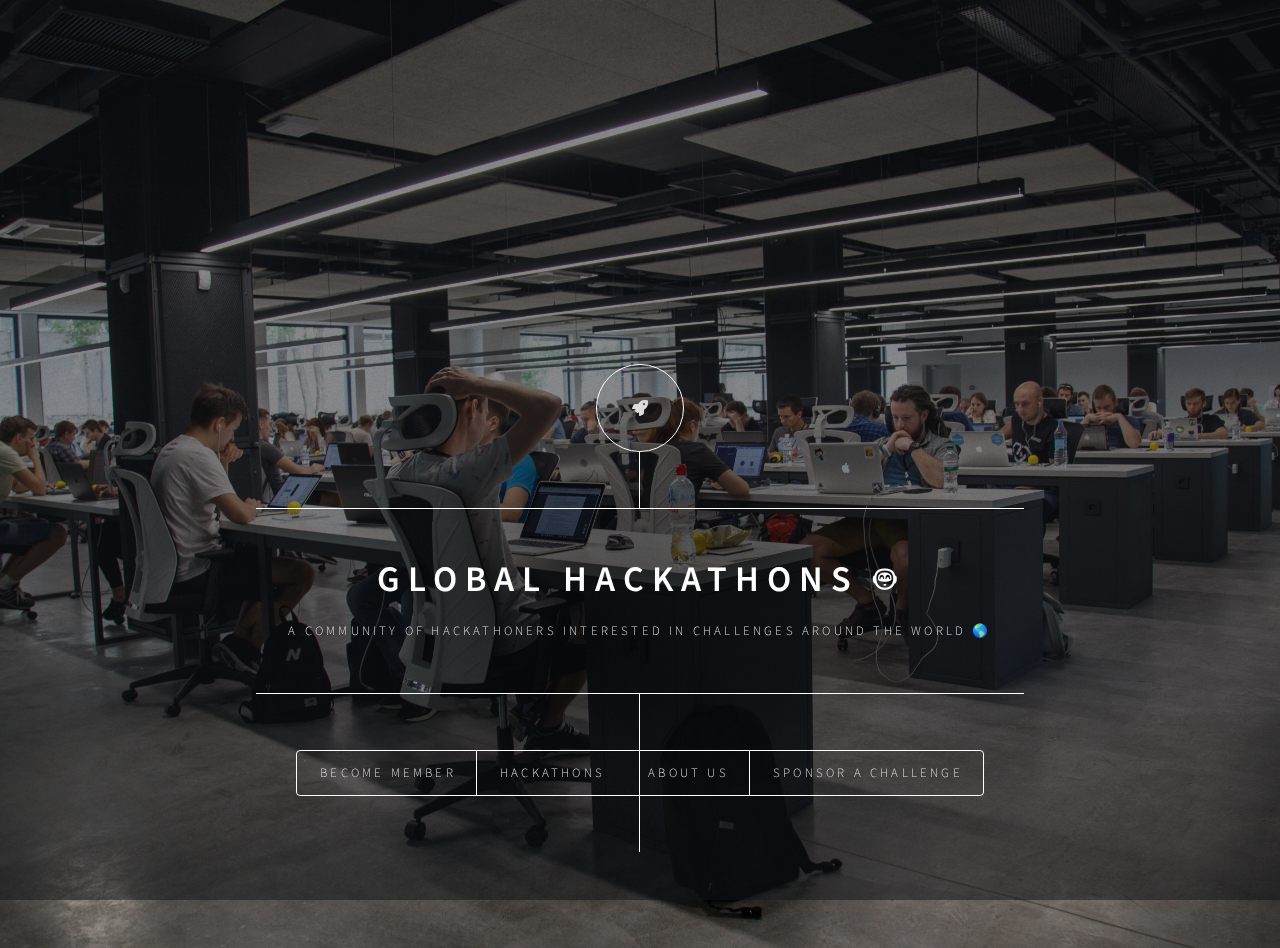
==== index.html @ 0a156c30 "Update index.html" ====
<!DOCTYPE HTML>
<html>
	<head>
		<!-- Global site tag (gtag.js) - Google Analytics -->
	<script async src="https://www.googletagmanager.com/gtag/js?id=UA-151783246-1"></script>
	<script>
	  window.dataLayer = window.dataLayer || [];
	  function gtag(){dataLayer.push(arguments);}
	  gtag('js', new Date());

	  gtag('config', 'UA-151783246-1');

	  analytics.js: ga('send', 'pageview', '/search_results.php?q=keyword');
	</script>

		<title>Global Hackathons 🤖  </title>
		<meta charset="utf-8" />
		<meta name="viewport" content="width=device-width, initial-scale=1, user-scalable=no" />
		<meta name="description" content="All the competitions, challenges & hackathons around the world in one place!🌎 Find a team or meet Winners and Finalists of multiple Hackathons!" />
		<meta name="keywords" content="Hackathons, Coding Competitions, COVID19, Virtual Assistant, Bot, Telemedicine, Disrupt Health, Doctors, Artificial Intelligence, AI, Hackathons 2020, Hackathons LATAM, Hackathons Australia, Hackathons Europe, Tech Crunch DisruptSF, Hackathons Silicon Valley" />
		<link rel="stylesheet" href="assets/css/main.css" />
		<noscript><link rel="stylesheet" href="assets/css/noscript.css" /></noscript>
	</head>
	<body class="is-preload">

		<!-- Wrapper -->
			<div id="wrapper">

				<!-- Header -->
					<header id="header">
						<div class="logo">
							<span class="fas fa-rocket"></span>
						</div>
						<div class="content">
							<div class="inner">
								<h1>Global Hackathons 🤖</h1>
								<p>A community of Hackathoners <a href="https://www.facebook.com/groups/globalhacks"></a>interested in challenges around the world 🌎</p>
							</div>
						</div>
						<nav>
							<ul>
						<li><a href="https://www.facebook.com/groups/globalhacks">Become Member</a></li>
								<li><a href="https://www.facebook.com/groups/globalhacks">Hackathons</a></li>
								<li><a href="https://github.com/leoaiassistant/globalhacks/blob/master/README.md">About Us</a></li>
								<li><a href="#">Sponsor a Challenge</a></li>
								
								<!--<li><a href="#elements">Elements</a></li>-->
							</ul>
						</nav>

					<!-- Main -->
				<div class="gcse-search"></div>

				<!-- Main -->


				<!-- Intro -->
				<meta name="viewport" content="width=device-width, initial-scale=1">
				<script async src="https://cse.google.com/cse.js?cx=007981595575303580710:fluyofbymts"></script>
				</div>

					</header>

<style>
.SearchBar {
     position: absolute;
     top: 355px;
     left: 575px;
}

.SearchBar input {
     height: 30px;
     width: 50px;
}	
</style>


				
				<!-- Footer -->
					<footer id="footer">
						<p class="copyright">&copy; Try our bot: <a href="#">Lorenzo</a>.</p>
					</footer>

			</div>

		<!-- BG -->
			<div id="bg"></div>

		<!-- Scripts -->
			<script src="assets/js/jquery.min.js"></script>
			<script src="assets/js/browser.min.js"></script>
			<script src="assets/js/breakpoints.min.js"></script>
			<script src="assets/js/util.js"></script>
			<script src="assets/js/main.js"></script>

	</body>
</html>
---- assets/css/main.css ----
@import url(fontawesome-all.min.css);
@import url("https://fonts.googleapis.com/css?family=Source+Sans+Pro:300italic,600italic,300,600");

/*
	Dimension by HTML5 UP
	html5up.net | @ajlkn
	Free for personal and commercial use under the CCA 3.0 license (html5up.net/license)
*/

html, body, div, span, applet, object,
iframe, h1, h2, h3, h4, h5, h6, p, blockquote,
pre, a, abbr, acronym, address, big, cite,
code, del, dfn, em, img, ins, kbd, q, s, samp,
small, strike, strong, sub, sup, tt, var, b,
u, i, center, dl, dt, dd, ol, ul, li, fieldset,
form, label, legend, table, caption, tbody,
tfoot, thead, tr, th, td, article, aside,
canvas, details, embed, figure, figcaption,
footer, header, hgroup, menu, nav, output, ruby,
section, summary, time, mark, audio, video {
	margin: 0;
	padding: 0;
	border: 0;
	font-size: 100%;
	font: inherit;
	vertical-align: baseline;}

article, aside, details, figcaption, figure,
footer, header, hgroup, menu, nav, section {
	display: block;}

body {
	line-height: 1;
}

ol, ul {
	list-style: none;
}

blockquote, q {
	quotes: none;
}

	blockquote:before, blockquote:after, q:before, q:after {
		content: '';
		content: none;
	}

table {
	border-collapse: collapse;
	border-spacing: 0;
}

body {
	-webkit-text-size-adjust: none;
}

mark {
	background-color: transparent;
	color: inherit;
}

input::-moz-focus-inner {
	border: 0;
	padding: 0;
}

input, select, textarea {
	-moz-appearance: none;
	-webkit-appearance: none;
	-ms-appearance: none;
	appearance: none;
}

/* Basic */

	@-ms-viewport {
		width: device-width;
	}

	@media screen and (max-width: 480px) {

		html, body {
			min-width: 320px;
		}

	}

	html {
		box-sizing: border-box;
	}

	*, *:before, *:after {
		box-sizing: inherit;
	}

	body {
		background: #1b1f22;
	}

		body.is-preload *, body.is-preload *:before, body.is-preload *:after {
			-moz-animation: none !important;
			-webkit-animation: none !important;
			-ms-animation: none !important;
			animation: none !important;
			-moz-transition: none !important;
			-webkit-transition: none !important;
			-ms-transition: none !important;
			transition: none !important;
		}

/* Type */

	html {
		font-size: 16pt;
	}

		@media screen and (max-width: 1680px) {

			html {
				font-size: 12pt;
			}

		}

		@media screen and (max-width: 736px) {

			html {
				font-size: 11pt;
			}

		}

		@media screen and (max-width: 360px) {

			html {
				font-size: 10pt;
			}

		}

	body, input, select, textarea {
		color: #DCDCDC;
		font-family: "Source Sans Pro", sans-serif;
		font-weight: 300;
		font-size: 1rem;
		line-height: 1.65;
	}

	a {
		-moz-transition: color 0.2s ease-in-out, background-color 0.2s ease-in-out, border-bottom-color 0.2s ease-in-out;
		-webkit-transition: color 0.2s ease-in-out, background-color 0.2s ease-in-out, border-bottom-color 0.2s ease-in-out;
		-ms-transition: color 0.2s ease-in-out, background-color 0.2s ease-in-out, border-bottom-color 0.2s ease-in-out;
		transition: color 0.2s ease-in-out, background-color 0.2s ease-in-out, border-bottom-color 0.2s ease-in-out;
		border-bottom: dotted 1px rgba(255, 255, 255, 0.5);
		text-decoration: none;
		color: inherit;
	}

		a:hover {
			border-bottom-color: transparent;
		}

	strong, b {
		color: #ffffff;
		font-weight: 600;
	}

	em, i {
		font-style: italic;
	}

	p {
		margin: 0 0 2rem 0;
	}

	h1, h2, h3, h4, h5, h6 {
		color: #ffffff;
		font-weight: 600;
		line-height: 1.5;
		margin: 0 0 1rem 0;
		text-transform: uppercase;
		letter-spacing: 0.2rem;
	}

		h1 a, h2 a, h3 a, h4 a, h5 a, h6 a {
			color: inherit;
			text-decoration: none;
		}

		h1.major, h2.major, h3.major, h4.major, h5.major, h6.major {
			border-bottom: solid 1px #ffffff;
			width: -moz-max-content;
			width: -webkit-max-content;
			width: -ms-max-content;
			width: max-content;
			padding-bottom: 0.5rem;
			margin: 0 0 2rem 0;
		}

	h1 {
		font-size: 2.25rem;
		line-height: 1.3;
		letter-spacing: 0.5rem;
	}

	h2 {
		font-size: 1.5rem;
		line-height: 1.4;
		letter-spacing: 0.5rem;
	}

	h3 {
		font-size: 1rem;
	}

	h4 {
		font-size: 0.8rem;
	}

	h5 {
		font-size: 0.7rem;
	}

	h6 {
		font-size: 0.6rem;
	}

	@media screen and (max-width: 736px) {

		h1 {
			font-size: 1.75rem;
			line-height: 1.4;
		}

		h2 {
			font-size: 1.25em;
			line-height: 1.5;
		}

	}

	sub {
		font-size: 0.8rem;
		position: relative;
		top: 0.5rem;
	}

	sup {
		font-size: 0.8rem;
		position: relative;
		top: -0.5rem;
	}

	blockquote {
		border-left: solid 4px #ffffff;
		font-style: italic;
		margin: 0 0 2rem 0;
		padding: 0.5rem 0 0.5rem 2rem;
	}

	code {
		background: rgba(255, 255, 255, 0.075);
		border-radius: 4px;
		font-family: "Courier New", monospace;
		font-size: 0.9rem;
		margin: 0 0.25rem;
		padding: 0.25rem 0.65rem;
	}

	pre {
		-webkit-overflow-scrolling: touch;
		font-family: "Courier New", monospace;
		font-size: 0.9rem;
		margin: 0 0 2rem 0;
	}

		pre code {
			display: block;
			line-height: 1.75;
			padding: 1rem 1.5rem;
			overflow-x: auto;
		}

	hr {
		border: 0;
		border-bottom: solid 1px #ffffff;
		margin: 2.75rem 0;
	}

	.align-left {
		text-align: left;
	}

	.align-center {
		text-align: center;
	}

	.align-right {
		text-align: right;
	}

/* Form */

	form {
		margin: 0 0 2rem 0;
	}

		form > :last-child {
			margin-bottom: 0;
		}

		form > .fields {
			display: -moz-flex;
			display: -webkit-flex;
			display: -ms-flex;
			display: flex;
			-moz-flex-wrap: wrap;
			-webkit-flex-wrap: wrap;
			-ms-flex-wrap: wrap;
			flex-wrap: wrap;
			width: calc(100% + 3rem);
			margin: -1.5rem 0 2rem -1.5rem;
		}

			form > .fields > .field {
				-moz-flex-grow: 0;
				-webkit-flex-grow: 0;
				-ms-flex-grow: 0;
				flex-grow: 0;
				-moz-flex-shrink: 0;
				-webkit-flex-shrink: 0;
				-ms-flex-shrink: 0;
				flex-shrink: 0;
				padding: 1.5rem 0 0 1.5rem;
				width: calc(100% - 1.5rem);
			}

				form > .fields > .field.half {
					width: calc(50% - 0.75rem);
				}

				form > .fields > .field.third {
					width: calc(100%/3 - 0.5rem);
				}

				form > .fields > .field.quarter {
					width: calc(25% - 0.375rem);
				}

		@media screen and (max-width: 480px) {

			form > .fields {
				width: calc(100% + 3rem);
				margin: -1.5rem 0 2rem -1.5rem;
			}

				form > .fields > .field {
					padding: 1.5rem 0 0 1.5rem;
					width: calc(100% - 1.5rem);
				}

					form > .fields > .field.half {
						width: calc(100% - 1.5rem);
					}

					form > .fields > .field.third {
						width: calc(100% - 1.5rem);
					}

					form > .fields > .field.quarter {
						width: calc(100% - 1.5rem);
					}

		}

	label {
		color: #ffffff;
		display: block;
		font-size: 0.8rem;
		font-weight: 300;
		letter-spacing: 0.2rem;
		line-height: 1.5;
		margin: 0 0 1rem 0;
		text-transform: uppercase;
	}

	input[type="text"],
	input[type="password"],
	input[type="email"],
	input[type="tel"],
	select,
	textarea {
		-moz-appearance: none;
		-webkit-appearance: none;
		-ms-appearance: none;
		appearance: none;
		-moz-transition: border-color 0.2s ease-in-out, box-shadow 0.2s ease-in-out, background-color 0.2s ease-in-out;
		-webkit-transition: border-color 0.2s ease-in-out, box-shadow 0.2s ease-in-out, background-color 0.2s ease-in-out;
		-ms-transition: border-color 0.2s ease-in-out, box-shadow 0.2s ease-in-out, background-color 0.2s ease-in-out;
		transition: border-color 0.2s ease-in-out, box-shadow 0.2s ease-in-out, background-color 0.2s ease-in-out;
		background-color: transparent;
		border-radius: 4px;
		border: solid 1px #ffffff;
		color: inherit;
		display: block;
		outline: 0;
		padding: 0 1rem;
		text-decoration: none;
		width: 100%;
	}

		input[type="text"]:invalid,
		input[type="password"]:invalid,
		input[type="email"]:invalid,
		input[type="tel"]:invalid,
		select:invalid,
		textarea:invalid {
			box-shadow: none;
		}

		input[type="text"]:focus,
		input[type="password"]:focus,
		input[type="email"]:focus,
		input[type="tel"]:focus,
		select:focus,
		textarea:focus {
			background: rgba(255, 255, 255, 0.075);
			border-color: #ffffff;
			box-shadow: 0 0 0 1px #ffffff;
		}

	select {
		background-image: url("data:image/svg+xml;charset=utf8,%3Csvg xmlns='http://www.w3.org/2000/svg' width='40' height='40' preserveAspectRatio='none' viewBox='0 0 40 40'%3E%3Cpath d='M9.4,12.3l10.4,10.4l10.4-10.4c0.2-0.2,0.5-0.4,0.9-0.4c0.3,0,0.6,0.1,0.9,0.4l3.3,3.3c0.2,0.2,0.4,0.5,0.4,0.9 c0,0.4-0.1,0.6-0.4,0.9L20.7,31.9c-0.2,0.2-0.5,0.4-0.9,0.4c-0.3,0-0.6-0.1-0.9-0.4L4.3,17.3c-0.2-0.2-0.4-0.5-0.4-0.9 c0-0.4,0.1-0.6,0.4-0.9l3.3-3.3c0.2-0.2,0.5-0.4,0.9-0.4S9.1,12.1,9.4,12.3z' fill='%23ffffff' /%3E%3C/svg%3E");
		background-size: 1.25rem;
		background-repeat: no-repeat;
		background-position: calc(100% - 1rem) center;
		height: 2.75rem;
		padding-right: 2.75rem;
		text-overflow: ellipsis;
	}

		select option {
			color: #ffffff;
			background: #1b1f22;
		}

		select:focus::-ms-value {
			background-color: transparent;
		}

		select::-ms-expand {
			display: none;
		}

	input[type="text"],
	input[type="password"],
	input[type="email"],
	select {
		height: 2.75rem;
	}

	textarea {
		padding: 0.75rem 1rem;
	}

	input[type="checkbox"],
	input[type="radio"] {
		-moz-appearance: none;
		-webkit-appearance: none;
		-ms-appearance: none;
		appearance: none;
		display: block;
		float: left;
		margin-right: -2rem;
		opacity: 0;
		width: 1rem;
		z-index: -1;
	}

		input[type="checkbox"] + label,
		input[type="radio"] + label {
			text-decoration: none;
			-moz-user-select: none;
			-webkit-user-select: none;
			-ms-user-select: none;
			user-select: none;
			color: #ffffff;
			cursor: pointer;
			display: inline-block;
			font-size: 0.8rem;
			font-weight: 300;
			margin: 0 0 0.5rem 0;
			padding-left: 2.65rem;
			padding-right: 0.75rem;
			position: relative;
		}

			input[type="checkbox"] + label:before,
			input[type="radio"] + label:before {
				-moz-osx-font-smoothing: grayscale;
				-webkit-font-smoothing: antialiased;
				display: inline-block;
				font-style: normal;
				font-variant: normal;
				text-rendering: auto;
				line-height: 1;
				text-transform: none !important;
				font-family: 'Font Awesome 5 Free';
				font-weight: 900;
			}

			input[type="checkbox"] + label:before,
			input[type="radio"] + label:before {
				-moz-transition: border-color 0.2s ease-in-out, box-shadow 0.2s ease-in-out, background-color 0.2s ease-in-out;
				-webkit-transition: border-color 0.2s ease-in-out, box-shadow 0.2s ease-in-out, background-color 0.2s ease-in-out;
				-ms-transition: border-color 0.2s ease-in-out, box-shadow 0.2s ease-in-out, background-color 0.2s ease-in-out;
				transition: border-color 0.2s ease-in-out, box-shadow 0.2s ease-in-out, background-color 0.2s ease-in-out;
				border-radius: 4px;
				border: solid 1px #ffffff;
				content: '';
				display: inline-block;
				height: 1.65rem;
				left: 0;
				line-height: 1.65rem;
				position: absolute;
				text-align: center;
				top: -0.15rem;
				width: 1.65rem;
			}

		input[type="checkbox"]:checked + label:before,
		input[type="radio"]:checked + label:before {
			background: #ffffff !important;
			border-color: #ffffff !important;
			color: #1b1f22;
			content: '\f00c';
		}

		input[type="checkbox"]:focus + label:before,
		input[type="radio"]:focus + label:before {
			background: rgba(255, 255, 255, 0.075);
			border-color: #ffffff;
			box-shadow: 0 0 0 1px #ffffff;
		}

	input[type="checkbox"] + label:before {
		border-radius: 4px;
	}

	input[type="radio"] + label:before {
		border-radius: 100%;
	}

	::-webkit-input-placeholder {
		color: rgba(255, 255, 255, 0.5) !important;
		opacity: 1.0;
	}

	:-moz-placeholder {
		color: rgba(255, 255, 255, 0.5) !important;
		opacity: 1.0;
	}

	::-moz-placeholder {
		color: rgba(255, 255, 255, 0.5) !important;
		opacity: 1.0;
	}

	:-ms-input-placeholder {
		color: rgba(255, 255, 255, 0.5) !important;
		opacity: 1.0;
	}

	.formerize-placeholder {
		color: rgba(255, 255, 255, 0.5) !important;
		opacity: 1.0;
	}

/* Box */

	.box {
		border-radius: 4px;
		border: solid 1px #ffffff;
		margin-bottom: 2rem;
		padding: 1.5em;
	}

		.box > :last-child,
		.box > :last-child > :last-child,
		.box > :last-child > :last-child > :last-child {
			margin-bottom: 0;
		}

		.box.alt {
			border: 0;
			border-radius: 0;
			padding: 0;
		}

/* Icon */

	.icon {
		text-decoration: none;
		border-bottom: none;
		position: relative;
	}

		.icon:before {
			-moz-osx-font-smoothing: grayscale;
			-webkit-font-smoothing: antialiased;
			display: inline-block;
			font-style: normal;
			font-variant: normal;
			text-rendering: auto;
			line-height: 1;
			text-transform: none !important;
			font-family: 'Font Awesome 5 Free';
			font-weight: 400;
		}

		.icon > .label {
			display: none;
		}

		.icon:before {
			line-height: inherit;
		}

		.icon.solid:before {
			font-weight: 900;
		}

		.icon.brands:before {
			font-family: 'Font Awesome 5 Brands';
		}

/* Image */

	.image {
		border-radius: 4px;
		border: 0;
		display: inline-block;
		position: relative;
	}

		.image:before {
			pointer-events: none;
			background-image: url("../../images/overlay.png");
			background-color: rgba(19, 21, 25, 0.5);
			border-radius: 4px;
			content: '';
			display: block;
			height: 100%;
			left: 0;
			opacity: 0.5;
			position: absolute;
			top: 0;
			width: 100%;
		}

		.image img {
			border-radius: 4px;
			display: block;
		}

		.image.left, .image.right {
			max-width: 40%;
		}

			.image.left img, .image.right img {
				width: 100%;
			}

		.image.left {
			float: left;
			padding: 0 1.5em 1em 0;
			top: 0.25em;
		}

		.image.right {
			float: right;
			padding: 0 0 1em 1.5em;
			top: 0.25em;
		}

		.image.fit {
			display: block;
			margin: 0 0 2rem 0;
			width: 100%;
		}

			.image.fit img {
				width: 100%;
			}

		.image.main {
			display: block;
			margin: 2.5rem 0;
			width: 100%;
		}

			.image.main img {
				width: 100%;
			}

		@media screen and (max-width: 736px) {

			.image.main {
				margin: 2rem 0;
			}

		}

		@media screen and (max-width: 480px) {

			.image.main {
				margin: 1.5rem 0;
			}

		}

/* List */

	ol {
		list-style: decimal;
		margin: 0 0 2rem 0;
		padding-left: 1.25em;
	}

		ol li {
			padding-left: 0.25em;
		}

	ul {
		list-style: disc;
		margin: 0 0 2rem 0;
		padding-left: 1em;
	}

		ul li {
			padding-left: 0.5em;
		}

		ul.alt {
			list-style: none;
			padding-left: 0;
		}

			ul.alt li {
				border-top: solid 1px #ffffff;
				padding: 0.5em 0;
			}

				ul.alt li:first-child {
					border-top: 0;
					padding-top: 0;
				}

	dl {
		margin: 0 0 2rem 0;
	}

		dl dt {
			display: block;
			font-weight: 600;
			margin: 0 0 1rem 0;
		}

		dl dd {
			margin-left: 2rem;
		}

/* Actions */

	ul.actions {
		display: -moz-flex;
		display: -webkit-flex;
		display: -ms-flex;
		display: flex;
		cursor: default;
		list-style: none;
		margin-left: -1rem;
		padding-left: 0;
	}

		ul.actions li {
			padding: 0 0 0 1rem;
			vertical-align: middle;
		}

		ul.actions.special {
			-moz-justify-content: center;
			-webkit-justify-content: center;
			-ms-justify-content: center;
			justify-content: center;
			width: 100%;
			margin-left: 0;
		}

			ul.actions.special li:first-child {
				padding-left: 0;
			}

		ul.actions.stacked {
			-moz-flex-direction: column;
			-webkit-flex-direction: column;
			-ms-flex-direction: column;
			flex-direction: column;
			margin-left: 0;
		}

			ul.actions.stacked li {
				padding: 1.3rem 0 0 0;
			}

				ul.actions.stacked li:first-child {
					padding-top: 0;
				}

		ul.actions.fit {
			width: calc(100% + 1rem);
		}

			ul.actions.fit li {
				-moz-flex-grow: 1;
				-webkit-flex-grow: 1;
				-ms-flex-grow: 1;
				flex-grow: 1;
				-moz-flex-shrink: 1;
				-webkit-flex-shrink: 1;
				-ms-flex-shrink: 1;
				flex-shrink: 1;
				width: 100%;
			}

				ul.actions.fit li > * {
					width: 100%;
				}

			ul.actions.fit.stacked {
				width: 100%;
			}

		@media screen and (max-width: 480px) {

			ul.actions:not(.fixed) {
				-moz-flex-direction: column;
				-webkit-flex-direction: column;
				-ms-flex-direction: column;
				flex-direction: column;
				margin-left: 0;
				width: 100% !important;
			}

				ul.actions:not(.fixed) li {
					-moz-flex-grow: 1;
					-webkit-flex-grow: 1;
					-ms-flex-grow: 1;
					flex-grow: 1;
					-moz-flex-shrink: 1;
					-webkit-flex-shrink: 1;
					-ms-flex-shrink: 1;
					flex-shrink: 1;
					padding: 1rem 0 0 0;
					text-align: center;
					width: 100%;
				}

					ul.actions:not(.fixed) li > * {
						width: 100%;
					}

					ul.actions:not(.fixed) li:first-child {
						padding-top: 0;
					}

					ul.actions:not(.fixed) li input[type="submit"],
					ul.actions:not(.fixed) li input[type="reset"],
					ul.actions:not(.fixed) li input[type="button"],
					ul.actions:not(.fixed) li button,
					ul.actions:not(.fixed) li .button {
						width: 100%;
					}

						ul.actions:not(.fixed) li input[type="submit"].icon:before,
						ul.actions:not(.fixed) li input[type="reset"].icon:before,
						ul.actions:not(.fixed) li input[type="button"].icon:before,
						ul.actions:not(.fixed) li button.icon:before,
						ul.actions:not(.fixed) li .button.icon:before {
							margin-left: -0.5em;
						}

		}

/* Icons */

	ul.icons {
		cursor: default;
		list-style: none;
		padding-left: 0;
	}

		ul.icons li {
			display: inline-block;
			padding: 0 0.75em 0 0;
		}

			ul.icons li:last-child {
				padding-right: 0;
			}

			ul.icons li a {
				border-radius: 100%;
				box-shadow: inset 0 0 0 1px #ffffff;
				display: inline-block;
				height: 2.25rem;
				line-height: 2.25rem;
				text-align: center;
				width: 2.25rem;
			}

				ul.icons li a:hover {
					background-color: rgba(255, 255, 255, 0.075);
				}

				ul.icons li a:active {
					background-color: rgba(255, 255, 255, 0.175);
				}

/* Table */

	.table-wrapper {
		-webkit-overflow-scrolling: touch;
		overflow-x: auto;
	}

	table {
		margin: 0 0 2rem 0;
		width: 100%;
	}

		table tbody tr {
			border: solid 1px #ffffff;
			border-left: 0;
			border-right: 0;
		}

			table tbody tr:nth-child(2n + 1) {
				background-color: rgba(255, 255, 255, 0.075);
			}

		table td {
			padding: 0.75em 0.75em;
		}

		table th {
			color: #ffffff;
			font-size: 0.9em;
			font-weight: 600;
			padding: 0 0.75em 0.75em 0.75em;
			text-align: left;
		}

		table thead {
			border-bottom: solid 2px #ffffff;
		}

		table tfoot {
			border-top: solid 2px #ffffff;
		}

		table.alt {
			border-collapse: separate;
		}

			table.alt tbody tr td {
				border: solid 1px #ffffff;
				border-left-width: 0;
				border-top-width: 0;
			}

				table.alt tbody tr td:first-child {
					border-left-width: 1px;
				}

			table.alt tbody tr:first-child td {
				border-top-width: 1px;
			}

			table.alt thead {
				border-bottom: 0;
			}

			table.alt tfoot {
				border-top: 0;
			}

/* Button */

	input[type="submit"],
	input[type="reset"],
	input[type="button"],
	button,
	.button {
		-moz-appearance: none;
		-webkit-appearance: none;
		-ms-appearance: none;
		appearance: none;
		-moz-transition: background-color 0.2s ease-in-out, color 0.2s ease-in-out;
		-webkit-transition: background-color 0.2s ease-in-out, color 0.2s ease-in-out;
		-ms-transition: background-color 0.2s ease-in-out, color 0.2s ease-in-out;
		transition: background-color 0.2s ease-in-out, color 0.2s ease-in-out;
		background-color: transparent;
		border-radius: 4px;
		border: 0;
		box-shadow: inset 0 0 0 1px #ffffff;
		color: #ffffff !important;
		cursor: pointer;
		display: inline-block;
		font-size: 0.8rem;
		font-weight: 300;
		height: 2.75rem;
		letter-spacing: 0.2rem;
		line-height: 2.75rem;
		outline: 0;
		padding: 0 1.25rem 0 1.35rem;
		text-align: center;
		text-decoration: none;
		text-transform: uppercase;
		white-space: nowrap;
	}

		input[type="submit"]:hover,
		input[type="reset"]:hover,
		input[type="button"]:hover,
		button:hover,
		.button:hover {
			background-color: rgba(255, 255, 255, 0.075);
		}

		input[type="submit"]:active,
		input[type="reset"]:active,
		input[type="button"]:active,
		button:active,
		.button:active {
			background-color: rgba(255, 255, 255, 0.175);
		}

		input[type="submit"].icon:before,
		input[type="reset"].icon:before,
		input[type="button"].icon:before,
		button.icon:before,
		.button.icon:before {
			margin-right: 0.5em;
		}

		input[type="submit"].fit,
		input[type="reset"].fit,
		input[type="button"].fit,
		button.fit,
		.button.fit {
			width: 100%;
		}

		input[type="submit"].small,
		input[type="reset"].small,
		input[type="button"].small,
		button.small,
		.button.small {
			font-size: 0.6rem;
			height: 2.0625rem;
			line-height: 2.0625rem;
		}

		input[type="submit"].primary,
		input[type="reset"].primary,
		input[type="button"].primary,
		button.primary,
		.button.primary {
			background-color: #ffffff;
			color: #1b1f22 !important;
			font-weight: 600;
		}

		input[type="submit"].disabled, input[type="submit"]:disabled,
		input[type="reset"].disabled,
		input[type="reset"]:disabled,
		input[type="button"].disabled,
		input[type="button"]:disabled,
		button.disabled,
		button:disabled,
		.button.disabled,
		.button:disabled {
			pointer-events: none;
			cursor: default;
			opacity: 0.25;
		}

	input[type="submit"],
	input[type="reset"],
	input[type="button"],
	button {
		line-height: calc(2.75rem - 2px);
	}

/* BG */

	#bg {
		-moz-transform: scale(1.0);
		-webkit-transform: scale(1.0);
		-ms-transform: scale(1.0);
		transform: scale(1.0);
		-webkit-backface-visibility: hidden;
		position: fixed;
		top: 0;
		left: 0;
		width: 100%;
		height: 100vh;
		z-index: 1;
	}

		#bg:before, #bg:after {
			content: '';
			display: block;
			position: absolute;
			top: 0;
			left: 0;
			width: 100%;
			height: 100%;
		}

		#bg:before {
			-moz-transition: background-color 2.5s ease-in-out;
			-webkit-transition: background-color 2.5s ease-in-out;
			-ms-transition: background-color 2.5s ease-in-out;
			transition: background-color 2.5s ease-in-out;
			-moz-transition-delay: 0.75s;
			-webkit-transition-delay: 0.75s;
			-ms-transition-delay: 0.75s;
			transition-delay: 0.75s;
			background-image: linear-gradient(to top, rgba(19, 21, 25, 0.5), rgba(19, 21, 25, 0.5)), url("../../images/overlay.png");
			background-size: auto,
 256px 256px;
			background-position: center,
 center;
			background-repeat: no-repeat,
 repeat;
			z-index: 2;
		}

		#bg:after {
			-moz-transform: scale(1.125);
			-webkit-transform: scale(1.125);
			-ms-transform: scale(1.125);
			transform: scale(1.125);
			-moz-transition: -moz-transform 0.325s ease-in-out, -moz-filter 0.325s ease-in-out;
			-webkit-transition: -webkit-transform 0.325s ease-in-out, -webkit-filter 0.325s ease-in-out;
			-ms-transition: -ms-transform 0.325s ease-in-out, -ms-filter 0.325s ease-in-out;
			transition: transform 0.325s ease-in-out, filter 0.325s ease-in-out;
			background-image: url("../../images/bg.jpg");
			background-position: center;
			background-size: cover;
			background-repeat: no-repeat;
			z-index: 1;
		}

		body.is-article-visible #bg:after {
			-moz-transform: scale(1.0825);
			-webkit-transform: scale(1.0825);
			-ms-transform: scale(1.0825);
			transform: scale(1.0825);
			-moz-filter: blur(0.2rem);
			-webkit-filter: blur(0.2rem);
			-ms-filter: blur(0.2rem);
			filter: blur(0.2rem);
		}

		body.is-preload #bg:before {
			background-color: #000000;
		}

/* Wrapper */

	#wrapper {
		display: -moz-flex;
		display: -webkit-flex;
		display: -ms-flex;
		display: flex;
		-moz-flex-direction: column;
		-webkit-flex-direction: column;
		-ms-flex-direction: column;
		flex-direction: column;
		-moz-align-items: center;
		-webkit-align-items: center;
		-ms-align-items: center;
		align-items: center;
		-moz-justify-content: space-between;
		-webkit-justify-content: space-between;
		-ms-justify-content: space-between;
		justify-content: space-between;
		position: relative;
		min-height: 100vh;
		width: 100%;
		padding: 4rem 2rem;
		z-index: 3;
	}

		#wrapper:before {
			content: '';
			display: block;
		}

		@media screen and (max-width: 1680px) {

			#wrapper {
				padding: 3rem 2rem;
			}

		}

		@media screen and (max-width: 736px) {

			#wrapper {
				padding: 2rem 1rem;
			}

		}

		@media screen and (max-width: 480px) {

			#wrapper {
				padding: 1rem;
			}

		}

/* Header */

	#header {
		display: -moz-flex;
		display: -webkit-flex;
		display: -ms-flex;
		display: flex;
		-moz-flex-direction: column;
		-webkit-flex-direction: column;
		-ms-flex-direction: column;
		flex-direction: column;
		-moz-align-items: center;
		-webkit-align-items: center;
		-ms-align-items: center;
		align-items: center;
		-moz-transition: -moz-transform 0.325s ease-in-out, -moz-filter 0.325s ease-in-out, opacity 0.325s ease-in-out;
		-webkit-transition: -webkit-transform 0.325s ease-in-out, -webkit-filter 0.325s ease-in-out, opacity 0.325s ease-in-out;
		-ms-transition: -ms-transform 0.325s ease-in-out, -ms-filter 0.325s ease-in-out, opacity 0.325s ease-in-out;
		transition: transform 0.325s ease-in-out, filter 0.325s ease-in-out, opacity 0.325s ease-in-out;
		background-image: -moz-radial-gradient(rgba(0, 0, 0, 0.25) 25%, rgba(0, 0, 0, 0) 55%);
		background-image: -webkit-radial-gradient(rgba(0, 0, 0, 0.25) 25%, rgba(0, 0, 0, 0) 55%);
		background-image: -ms-radial-gradient(rgba(0, 0, 0, 0.25) 25%, rgba(0, 0, 0, 0) 55%);
		background-image: radial-gradient(rgba(0, 0, 0, 0.25) 25%, rgba(0, 0, 0, 0) 55%);
		max-width: 100%;
		text-align: center;
	}

		#header > * {
			-moz-transition: opacity 0.325s ease-in-out;
			-webkit-transition: opacity 0.325s ease-in-out;
			-ms-transition: opacity 0.325s ease-in-out;
			transition: opacity 0.325s ease-in-out;
			position: relative;
			margin-top: 3.5rem;
		}

			#header > *:before {
				content: '';
				display: block;
				position: absolute;
				top: calc(-3.5rem - 1px);
				left: calc(50% - 1px);
				width: 1px;
				height: calc(3.5rem + 1px);
				background: #ffffff;
			}

		#header > :first-child {
			margin-top: 0;
		}

			#header > :first-child:before {
				display: none;
			}

		#header .logo {
			width: 5.5rem;
			height: 5.5rem;
			line-height: 5.5rem;
			border: solid 1px #ffffff;
			border-radius: 100%;
		}

			#header .logo .icon:before {
				font-size: 2rem;
			}

		#header .content {
			border-style: solid;
			border-color: #ffffff;
			border-top-width: 1px;
			border-bottom-width: 1px;
			max-width: 100%;
		}

			#header .content .inner {
				-moz-transition: max-height 0.75s ease, padding 0.75s ease, opacity 0.325s ease-in-out;
				-webkit-transition: max-height 0.75s ease, padding 0.75s ease, opacity 0.325s ease-in-out;
				-ms-transition: max-height 0.75s ease, padding 0.75s ease, opacity 0.325s ease-in-out;
				transition: max-height 0.75s ease, padding 0.75s ease, opacity 0.325s ease-in-out;
				-moz-transition-delay: 0.25s;
				-webkit-transition-delay: 0.25s;
				-ms-transition-delay: 0.25s;
				transition-delay: 0.25s;
				padding: 3rem 2rem;
				max-height: 40rem;
				overflow: hidden;
			}

				#header .content .inner > :last-child {
					margin-bottom: 0;
				}

			#header .content p {
				text-transform: uppercase;
				letter-spacing: 0.2rem;
				font-size: 0.8rem;
				line-height: 2;
			}

		#header nav ul {
			display: -moz-flex;
			display: -webkit-flex;
			display: -ms-flex;
			display: flex;
			margin-bottom: 0;
			list-style: none;
			padding-left: 0;
			border: solid 1px #ffffff;
			border-radius: 4px;
		}

			#header nav ul li {
				padding-left: 0;
				border-left: solid 1px #ffffff;
			}

				#header nav ul li:first-child {
					border-left: 0;
				}

				#header nav ul li a {
					display: block;
					min-width: 7.5rem;
					height: 2.75rem;
					line-height: 2.75rem;
					padding: 0 1.25rem 0 1.45rem;
					text-transform: uppercase;
					letter-spacing: 0.2rem;
					font-size: 0.8rem;
					border-bottom: 0;
				}

					#header nav ul li a:hover {
						background-color: rgba(255, 255, 255, 0.075);
					}

					#header nav ul li a:active {
						background-color: rgba(255, 255, 255, 0.175);
					}

		#header nav.use-middle:after {
			content: '';
			display: block;
			position: absolute;
			top: 0;
			left: calc(50% - 1px);
			width: 1px;
			height: 100%;
			background: #ffffff;
		}

		#header nav.use-middle ul li.is-middle {
			border-left: 0;
		}

		body.is-article-visible #header {
			-moz-transform: scale(0.95);
			-webkit-transform: scale(0.95);
			-ms-transform: scale(0.95);
			transform: scale(0.95);
			-moz-filter: blur(0.1rem);
			-webkit-filter: blur(0.1rem);
			-ms-filter: blur(0.1rem);
			filter: blur(0.1rem);
			opacity: 0;
		}

		body.is-preload #header {
			-moz-filter: blur(0.125rem);
			-webkit-filter: blur(0.125rem);
			-ms-filter: blur(0.125rem);
			filter: blur(0.125rem);
		}

			body.is-preload #header > * {
				opacity: 0;
			}

			body.is-preload #header .content .inner {
				max-height: 0;
				padding-top: 0;
				padding-bottom: 0;
				opacity: 0;
			}

		@media screen and (max-width: 980px) {

			#header .content p br {
				display: none;
			}

		}

		@media screen and (max-width: 736px) {

			#header > * {
				margin-top: 2rem;
			}

				#header > *:before {
					top: calc(-2rem - 1px);
					height: calc(2rem + 1px);
				}

			#header .logo {
				width: 4.75rem;
				height: 4.75rem;
				line-height: 4.75rem;
			}

				#header .logo .icon:before {
					font-size: 1.75rem;
				}

			#header .content .inner {
				padding: 2.5rem 1rem;
			}

			#header .content p {
				line-height: 1.875;
			}

		}

		@media screen and (max-width: 480px) {

			#header {
				padding: 1.5rem 0;
			}

				#header .content .inner {
					padding: 2.5rem 0;
				}

				#header nav ul {
					-moz-flex-direction: column;
					-webkit-flex-direction: column;
					-ms-flex-direction: column;
					flex-direction: column;
					min-width: 10rem;
					max-width: 100%;
				}

					#header nav ul li {
						border-left: 0;
						border-top: solid 1px #ffffff;
					}

						#header nav ul li:first-child {
							border-top: 0;
						}

						#header nav ul li a {
							height: 3rem;
							line-height: 3rem;
							min-width: 0;
							width: 100%;
						}

				#header nav.use-middle:after {
					display: none;
				}

		}

/* Main */

	#main {
		-moz-flex-grow: 1;
		-webkit-flex-grow: 1;
		-ms-flex-grow: 1;
		flex-grow: 1;
		-moz-flex-shrink: 1;
		-webkit-flex-shrink: 1;
		-ms-flex-shrink: 1;
		flex-shrink: 1;
		display: -moz-flex;
		display: -webkit-flex;
		display: -ms-flex;
		display: flex;
		-moz-align-items: center;
		-webkit-align-items: center;
		-ms-align-items: center;
		align-items: center;
		-moz-justify-content: center;
		-webkit-justify-content: center;
		-ms-justify-content: center;
		justify-content: center;
		-moz-flex-direction: column;
		-webkit-flex-direction: column;
		-ms-flex-direction: column;
		flex-direction: column;
		position: relative;
		max-width: 100%;
		z-index: 3;
	}

		#main article {
			-moz-transform: translateY(0.25rem);
			-webkit-transform: translateY(0.25rem);
			-ms-transform: translateY(0.25rem);
			transform: translateY(0.25rem);
			-moz-transition: opacity 0.325s ease-in-out, -moz-transform 0.325s ease-in-out;
			-webkit-transition: opacity 0.325s ease-in-out, -webkit-transform 0.325s ease-in-out;
			-ms-transition: opacity 0.325s ease-in-out, -ms-transform 0.325s ease-in-out;
			transition: opacity 0.325s ease-in-out, transform 0.325s ease-in-out;
			padding: 4.5rem 2.5rem 1.5rem 2.5rem ;
			position: relative;
			width: 40rem;
			max-width: 100%;
			background-color: rgba(27, 31, 34, 0.85);
			border-radius: 4px;
			opacity: 0;
		}

			#main article.active {
				-moz-transform: translateY(0);
				-webkit-transform: translateY(0);
				-ms-transform: translateY(0);
				transform: translateY(0);
				opacity: 1;
			}

			#main article .close {
				display: block;
				position: absolute;
				top: 0;
				right: 0;
				width: 4rem;
				height: 4rem;
				cursor: pointer;
				text-indent: 4rem;
				overflow: hidden;
				white-space: nowrap;
			}

				#main article .close:before {
					-moz-transition: background-color 0.2s ease-in-out;
					-webkit-transition: background-color 0.2s ease-in-out;
					-ms-transition: background-color 0.2s ease-in-out;
					transition: background-color 0.2s ease-in-out;
					content: '';
					display: block;
					position: absolute;
					top: 0.75rem;
					left: 0.75rem;
					width: 2.5rem;
					height: 2.5rem;
					border-radius: 100%;
					background-position: center;
					background-image: url("data:image/svg+xml;charset=utf8,%3Csvg xmlns='http://www.w3.org/2000/svg' xmlns:xlink='http://www.w3.org/1999/xlink' width='20px' height='20px' viewBox='0 0 20 20' zoomAndPan='disable'%3E%3Cstyle%3Eline %7B stroke: %23ffffff%3B stroke-width: 1%3B %7D%3C/style%3E%3Cline x1='2' y1='2' x2='18' y2='18' /%3E%3Cline x1='18' y1='2' x2='2' y2='18' /%3E%3C/svg%3E");
					background-size: 20px 20px;
					background-repeat: no-repeat;
				}

				#main article .close:hover:before {
					background-color: rgba(255, 255, 255, 0.075);
				}

				#main article .close:active:before {
					background-color: rgba(255, 255, 255, 0.175);
				}

		@media screen and (max-width: 736px) {

			#main article {
				padding: 3.5rem 2rem 0.5rem 2rem ;
			}

				#main article .close:before {
					top: 0.875rem;
					left: 0.875rem;
					width: 2.25rem;
					height: 2.25rem;
					background-size: 14px 14px;
				}

		}

		@media screen and (max-width: 480px) {

			#main article {
				padding: 3rem 1.5rem 0.5rem 1.5rem ;
			}

		}

/* Footer */

	#footer {
		-moz-transition: -moz-transform 0.325s ease-in-out, -moz-filter 0.325s ease-in-out, opacity 0.325s ease-in-out;
		-webkit-transition: -webkit-transform 0.325s ease-in-out, -webkit-filter 0.325s ease-in-out, opacity 0.325s ease-in-out;
		-ms-transition: -ms-transform 0.325s ease-in-out, -ms-filter 0.325s ease-in-out, opacity 0.325s ease-in-out;
		transition: transform 0.325s ease-in-out, filter 0.325s ease-in-out, opacity 0.325s ease-in-out;
		width: 100%;
		max-width: 100%;
		margin-top: 2rem;
		text-align: center;
	}

		#footer .copyright {
			letter-spacing: 0.2rem;
			font-size: 0.6rem;
			opacity: 0.75;
			margin-bottom: 0;
			text-transform: uppercase;
		}

		body.is-article-visible #footer {
			-moz-transform: scale(0.95);
			-webkit-transform: scale(0.95);
			-ms-transform: scale(0.95);
			transform: scale(0.95);
			-moz-filter: blur(0.1rem);
			-webkit-filter: blur(0.1rem);
			-ms-filter: blur(0.1rem);
			filter: blur(0.1rem);
			opacity: 0;
		}

		body.is-preload #footer {
			opacity: 0;
		}
---- assets/css/noscript.css ----
/*
	Dimension by HTML5 UP
	html5up.net | @ajlkn
	Free for personal and commercial use under the CCA 3.0 license (html5up.net/license)
*/

/* BG */

	body.is-preload #bg:before {
		background-color: transparent;
	}

/* Header */

	body.is-preload #header {
		-moz-filter: none;
		-webkit-filter: none;
		-ms-filter: none;
		filter: none;
	}

		body.is-preload #header > * {
			opacity: 1;
		}

		body.is-preload #header .content .inner {
			max-height: none;
			padding: 3rem 2rem;
			opacity: 1;
		}

/* Main */

	#main article {
		opacity: 1;
		margin: 4rem 0 0 0;
	}
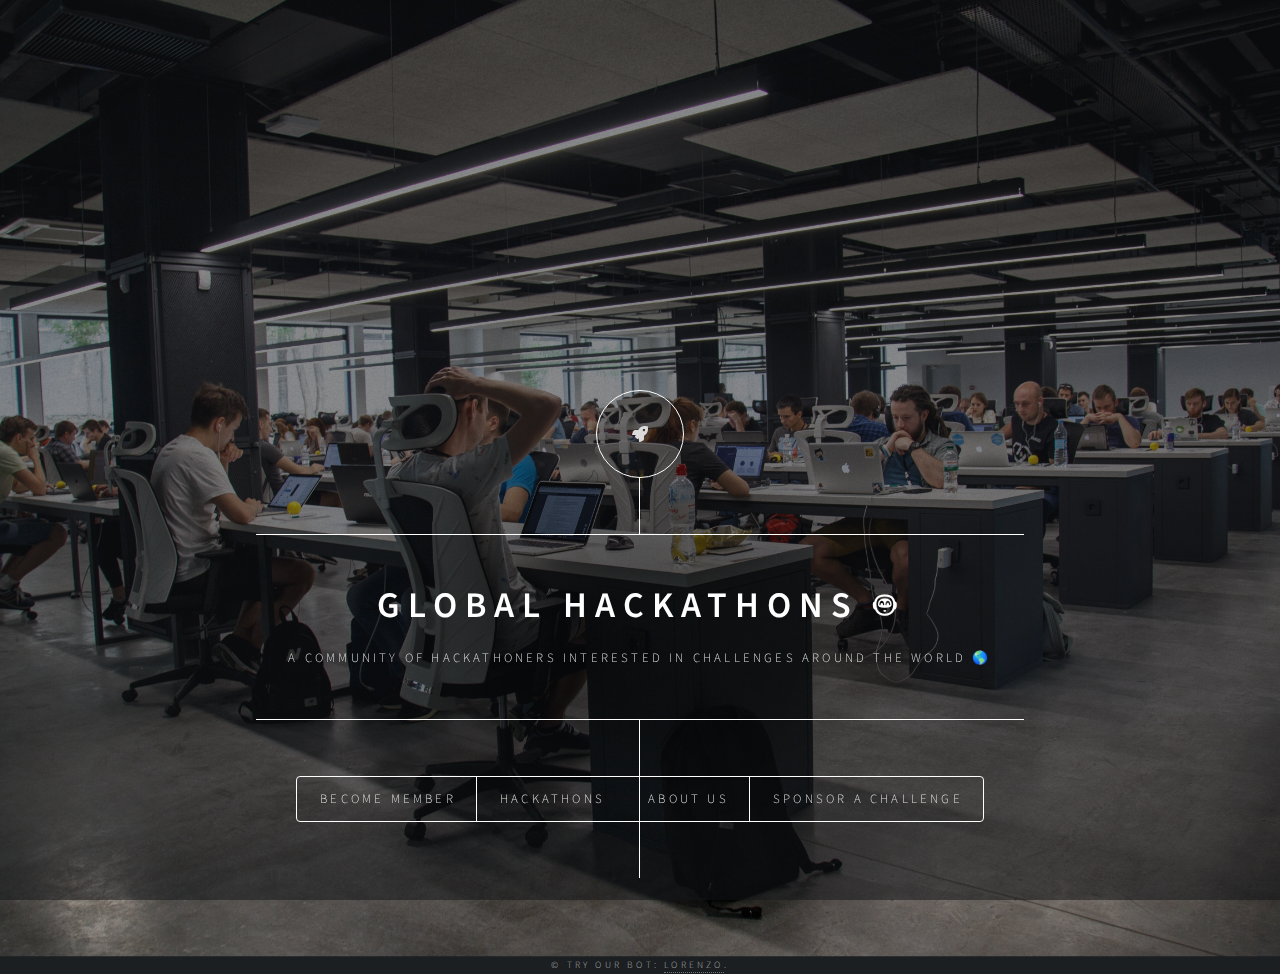
==== commit 64e74a4f: "Update index.html" ====
--- a/index.html
+++ b/index.html
@@ -20,6 +20,20 @@
 		<meta name="keywords" content="Hackathons, Coding Competitions, COVID19, Virtual Assistant, Bot, Telemedicine, Disrupt Health, Doctors, Artificial Intelligence, AI, Hackathons 2020, Hackathons LATAM, Hackathons Australia, Hackathons Europe, Tech Crunch DisruptSF, Hackathons Silicon Valley" />
 		<link rel="stylesheet" href="assets/css/main.css" />
 		<noscript><link rel="stylesheet" href="assets/css/noscript.css" /></noscript>
+		<?xml version="1.0" encoding="UTF-8"?>
+		<urlset
+	      xmlns="http://www.sitemaps.org/schemas/sitemap/0.9"
+	      xmlns:xsi="http://www.w3.org/2001/XMLSchema-instance"
+	      xsi:schemaLocation="http://www.sitemaps.org/schemas/sitemap/0.9
+		    http://www.sitemaps.org/schemas/sitemap/0.9/sitemap.xsd">
+<!-- created with Free Online Sitemap Generator www.xml-sitemaps.com -->
+
+
+<url>
+  <loc>https://globalhackathons.co/</loc>
+  <lastmod>2020-06-08T04:29:34+00:00</lastmod>
+</url>
+</urlset>
 	</head>
 	<body class="is-preload">
 
